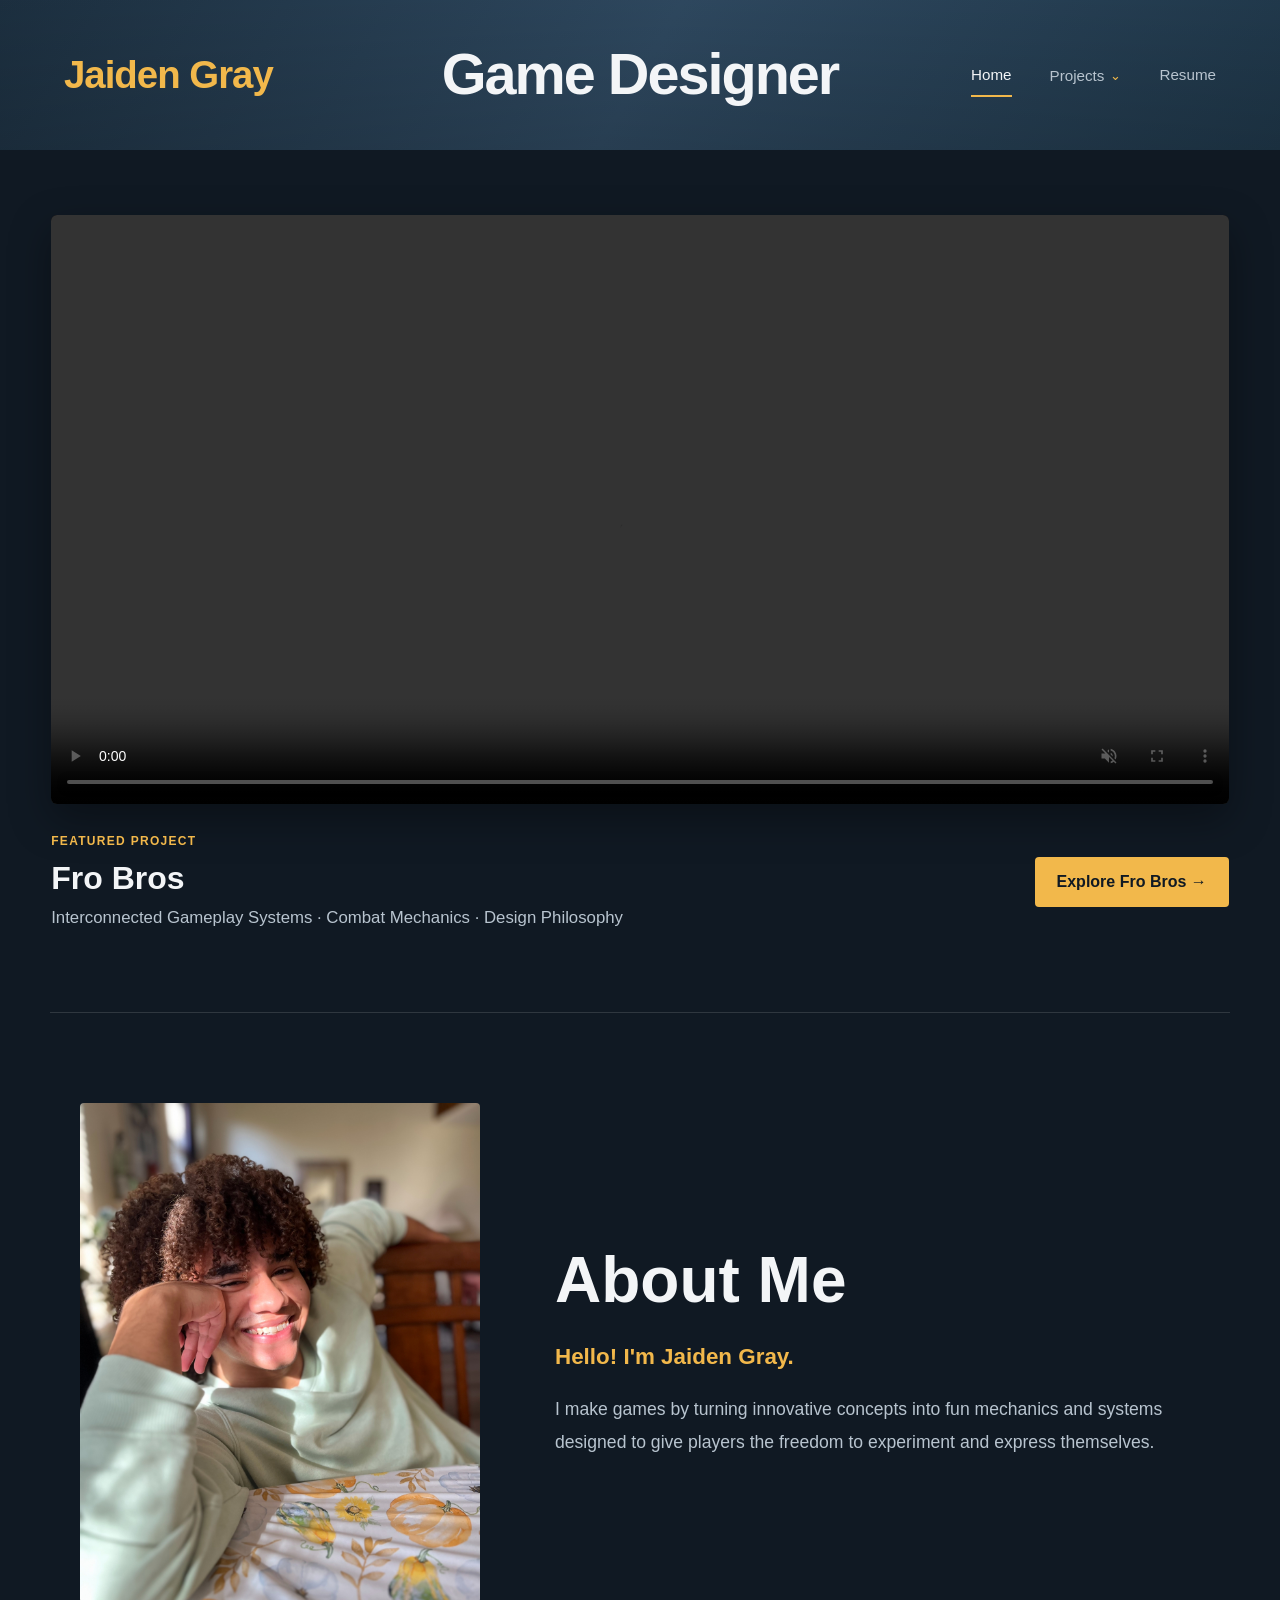
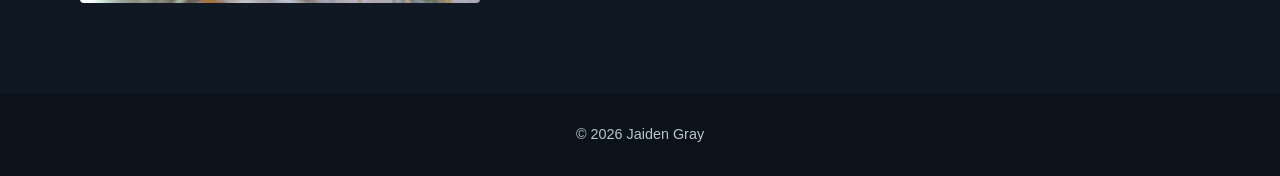
==== index.html @ a14efcc4 "Initial portfolio upload" ====
<!DOCTYPE html>
<html lang="en">

<head>
    <meta charset="UTF-8">
    <meta name="viewport" content="width=device-width, initial-scale=1.0">

    <title>Jaiden Gray | Game Designer</title>

    <link rel="stylesheet" href="styles.css">
</head>

<body>

    <!-- =========================
         HOME HEADER
    ========================== -->

    <header class="hero home-header">

        <div class="hero-overlay"></div>

        <div class="home-header-inner">

            <a href="index.html" class="home-site-name">
                Jaiden Gray
            </a>

            <h1 class="home-header-title">
                Game Designer
            </h1>

            <nav class="navbar" aria-label="Main navigation">

                <div class="nav-links">

                    <a href="index.html" class="nav-link active">
                        Home
                    </a>

                    <div class="dropdown">

                        <button
                            class="nav-link dropdown-button"
                            type="button"
                            aria-haspopup="true"
                        >
                            Projects
                            <span class="arrow">⌄</span>
                        </button>

                        <div class="dropdown-menu">

                            <a href="fro-bros.html" class="project-link">
                                Fro Bros
                            </a>

                        </div>

                    </div>

                    <a href="#" class="nav-link">
                        Resume
                    </a>

                </div>

            </nav>

        </div>

    </header>


    <!-- =========================
         HOME MAIN CONTENT
    ========================== -->

    <main>

        <!-- =========================
             FEATURED WORK
        ========================== -->

        <section class="home-work-section">

            <!-- Fro Bros Gameplay Video -->

            <div class="home-gameplay-container">

                <video
                    class="home-gameplay-video"
                    autoplay
                    loop
                    muted
                    playsinline
                    controls
                    preload="metadata"
                    aria-label="Fro Bros gameplay showcase"
                >

                    <source
                        src="images/FroBros/FroBrosGameplay.mp4"
                        type="video/mp4"
                    >

                    Your browser does not support the video tag.

                </video>

            </div>


            <!-- Featured Project Information -->

            <div class="home-featured-project">

                <div>

                    <p class="home-featured-label">
                        FEATURED PROJECT
                    </p>

                    <h2>
                        Fro Bros
                    </h2>

                    <p>
                        Interconnected Gameplay Systems · Combat Mechanics
                        · Design Philosophy
                    </p>

                </div>


                <a href="fro-bros.html" class="portfolio-button">
                    Explore Fro Bros →
                </a>

            </div>

        </section>


        <!-- =========================
             ABOUT ME
        ========================== -->

        <section class="intro-section">

            <div class="profile-image-container">

                <img
                    src="images/home/Me.jpeg"
                    alt="Jaiden Gray"
                    class="profile-image"
                >

            </div>


            <div class="intro-content">

                <h2>
                    About Me
                </h2>

                <h3>
                    Hello! I'm Jaiden Gray.
                </h3>

                <p class="intro-text">
                    I make games by turning innovative concepts into fun
                    mechanics and systems designed to give players the freedom
                    to experiment and express themselves.
                </p>

            </div>

        </section>

    </main>


    <!-- =========================
         FOOTER
    ========================== -->

    <footer>

        <p>© 2026 Jaiden Gray</p>

    </footer>

</body>

</html>
---- styles.css ----
/* =========================================================
   GLOBAL
========================================================= */

* {
    margin: 0;
    padding: 0;
    box-sizing: border-box;
}

:root {
    --background: #101923;
    --background-light: #172536;
    --banner: #304b63;
    --banner-dark: #1d3142;
    --accent: #f2b84b;
    --text: #f3f5f7;
    --text-secondary: #b8c4cf;
    --border: rgba(255, 255, 255, 0.13);
    --max-width: 1180px;
}

html {
    scroll-behavior: smooth;
}

body {
    background-color: var(--background);
    color: var(--text);
    font-family: Arial, Helvetica, sans-serif;
    line-height: 1.6;
}

a {
    color: inherit;
    text-decoration: none;
}


/* =========================================================
   NAVIGATION
========================================================= */

.navbar {
    width: 100%;
    height: 64px;
    padding: 0 5%;
    display: flex;
    justify-content: flex-end;
    align-items: center;
    position: relative;
    z-index: 1000;
}

.nav-links {
    height: 100%;
    display: flex;
    align-items: center;
    gap: 38px;
}

.nav-link {
    position: relative;
    display: flex;
    align-items: center;
    height: 100%;
    padding: 0;
    border: none;
    background: none;
    color: var(--text-secondary);
    font-family: inherit;
    font-size: 0.95rem;
    cursor: pointer;
    transition: color 0.2s ease;
}

.nav-link:hover,
.nav-link.active {
    color: var(--text);
}

.nav-link.active::after {
    content: "";
    position: absolute;
    left: 0;
    bottom: 10px;
    width: 100%;
    height: 2px;
    background-color: var(--accent);
}


/* =========================================================
   PROJECTS DROPDOWN
========================================================= */

.dropdown {
    position: relative;
    height: 100%;
    display: flex;
    align-items: center;
}

.dropdown-button {
    display: flex;
    align-items: center;
    gap: 6px;
}

.arrow {
    color: var(--accent);
    font-size: 0.8rem;
    transition: transform 0.2s ease;
}

.dropdown:hover .arrow,
.dropdown:focus-within .arrow {
    transform: rotate(180deg);
}

.dropdown-menu {
    position: absolute;
    top: 64px;
    right: 0;
    width: 230px;
    padding: 10px;
    background-color: #111c25;
    border: 1px solid rgba(255, 255, 255, 0.12);
    border-top: 2px solid var(--accent);
    box-shadow: 0 15px 35px rgba(0, 0, 0, 0.4);
    opacity: 0;
    visibility: hidden;
    transform: translateY(-7px);
    transition:
        opacity 0.2s ease,
        transform 0.2s ease,
        visibility 0.2s ease;
}

.dropdown:hover .dropdown-menu,
.dropdown:focus-within .dropdown-menu {
    opacity: 1;
    visibility: visible;
    transform: translateY(0);
}

.project-link {
    display: block;
    padding: 13px 15px;
    color: var(--text-secondary);
    font-size: 0.95rem;
    transition:
        color 0.2s ease,
        background-color 0.2s ease;
}

.project-link:hover {
    color: var(--accent);
    background-color: rgba(255, 255, 255, 0.05);
}


/* =========================================================
   HOME HERO / BANNER
========================================================= */

.hero {
    min-height: 345px;
    position: relative;
    display: flex;
    justify-content: center;
    align-items: center;
    overflow: visible;
    background:
        linear-gradient(
            120deg,
            var(--banner-dark),
            var(--banner),
            #20394c
        );
}

.hero-overlay {
    position: absolute;
    inset: 0;
    background:
        linear-gradient(
            to bottom,
            rgba(0, 0, 0, 0.05),
            rgba(0, 0, 0, 0.18)
        );
    pointer-events: none;
}


/* =========================================================
   HOME HEADER LAYOUT
========================================================= */

.home-header {
    min-height: 150px;
    justify-content: stretch;
    align-items: center;
}

.home-header-inner {
    position: relative;
    z-index: 2;
    width: 100%;
    padding: 0 5%;
    display: grid;
    grid-template-columns: 1fr auto 1fr;
    align-items: center;
    gap: 30px;
}

.home-site-name {
    justify-self: start;
    color: var(--accent);
    font-size: clamp(1.8rem, 3vw, 3rem);
    font-weight: 700;
    line-height: 1.05;
    letter-spacing: -1px;
    white-space: nowrap;
}

.home-header-title {
    justify-self: center;
    color: var(--text);
    font-size: clamp(2.2rem, 4.5vw, 4rem);
    font-weight: 700;
    line-height: 1.1;
    letter-spacing: -2px;
    text-align: center;
    white-space: nowrap;
}

.home-header .navbar {
    width: auto;
    padding: 0;
    justify-self: end;
}


/* =========================================================
   HOME FEATURED GAMEPLAY
========================================================= */

.home-work-section {
    width: min(1400px, 92%);
    margin: 0 auto;
    padding: 65px 0 80px;
}

.home-gameplay-container {
    width: 100%;
}

.home-gameplay-video {
    display: block;
    width: 100%;
    height: auto;
    background-color: #000;
    border-radius: 6px;
    box-shadow: 0 15px 40px rgba(0, 0, 0, 0.35);
}

.home-featured-project {
    margin-top: 28px;
    display: flex;
    justify-content: space-between;
    align-items: center;
    gap: 30px;
}

.home-featured-label {
    margin-bottom: 8px;
    color: var(--accent);
    font-size: 0.75rem;
    font-weight: 700;
    letter-spacing: 1.3px;
}

.home-featured-project h2 {
    margin-bottom: 8px;
    color: var(--text);
    font-size: 2rem;
    line-height: 1.2;
}

.home-featured-project p:not(.home-featured-label) {
    max-width: 700px;
    color: var(--text-secondary);
    font-size: 1.05rem;
}


/* =========================================================
   HOME INTRODUCTION
========================================================= */

.intro-section {
    max-width: var(--max-width);
    margin: 0 auto;
    padding: 90px 30px;
    display: grid;
    grid-template-columns: minmax(280px, 400px) 1fr;
    gap: 75px;
    align-items: center;
    border-top: 1px solid var(--border);
}


/* =========================================================
   PROFILE IMAGE
========================================================= */

.profile-image-container {
    width: 100%;
}

.profile-placeholder,
.profile-image {
    width: 100%;
    aspect-ratio: 4 / 5;
    border-radius: 4px;
}

.profile-placeholder {
    display: flex;
    justify-content: center;
    align-items: center;
    background-color: var(--background-light);
    border: 2px dashed #405266;
    color: var(--text-secondary);
}

.profile-image {
    display: block;
    object-fit: cover;
}


/* =========================================================
   HOME INTRODUCTION TEXT
========================================================= */

.intro-content h2 {
    margin-bottom: 25px;
    color: var(--text);
    font-size: clamp(2.5rem, 5vw, 4.3rem);
    line-height: 1.05;
}

.intro-content h3 {
    margin-bottom: 18px;
    color: var(--accent);
    font-size: 1.4rem;
}

.intro-text {
    max-width: 680px;
    color: var(--text-secondary);
    font-size: 1.1rem;
    line-height: 1.9;
}


/* =========================================================
   FRO BROS TOP BAR
========================================================= */

.fro-bros-header {
    width: 100%;
    height: 64px;
    background:
        linear-gradient(
            120deg,
            var(--banner-dark),
            var(--banner)
        );
    border-bottom: 1px solid rgba(255, 255, 255, 0.08);
}


/* =========================================================
   FRO BROS SHOWCASE
========================================================= */

.fro-bros-showcase {
    width: 100%;
    padding: 45px 20px 55px;
    display: flex;
    flex-direction: column;
    align-items: center;
}


/* =========================================================
   FRO BROS LOGO + GENRE
========================================================= */

.fro-bros-title-row {
    width: min(1400px, 96vw);
    height: 250px;
    margin: 0 auto 10px;
    display: flex;
    justify-content: center;
    align-items: center;
    gap: 5px;
    /* Balance the logo artwork's internal whitespace so the visible
       logo + genre group is centered over the gameplay video. */
    transform: translateX(-38px);
}

.fro-bros-logo-container {
    width: 500px;
    height: 250px;
    display: flex;
    justify-content: center;
    align-items: center;
    flex-shrink: 0;
    overflow: visible;
}

.fro-bros-logo {
    display: block;
    width: 900px;
    height: 340px;
    max-width: none;
    object-fit: contain;
    flex-shrink: 0;
}

.fro-bros-title-text {
    height: 250px;
    display: flex;
    justify-content: flex-start;
    align-items: center;
    margin-left: -25px;
}

.fro-bros-title-text p {
    margin: 0;
    color: var(--text);
    font-size: clamp(1.65rem, 2.25vw, 2.25rem);
    font-weight: 600;
    line-height: 1;
    letter-spacing: 0.5px;
    white-space: nowrap;
}


/* =========================================================
   FRO BROS DESCRIPTION
========================================================= */

.fro-bros-description {
    width: min(1000px, 90vw);
    margin: 0 auto 35px;
    text-align: center;
}

.fro-bros-description p {
    color: var(--text-secondary);
    font-size: clamp(1.1rem, 1.6vw, 1.35rem);
    line-height: 1.75;
    font-weight: 400;
}


/* =========================================================
   GAMEPLAY VIDEO
========================================================= */

.gameplay-video-container {
    width: min(1400px, 96vw);
    margin: 0 auto;
}

.gameplay-video {
    display: block;
    width: 100%;
    height: auto;
    margin: 0 auto;
    background-color: #000;
    border-radius: 6px;
    box-shadow: 0 15px 40px rgba(0, 0, 0, 0.35);
}


/* =========================================================
   PROJECT OVERVIEW
========================================================= */

.project-overview {
    width: min(1400px, 96vw);
    margin: 20px auto 100px;
    border: 1px solid var(--border);
    background-color: rgba(23, 37, 54, 0.35);
}


/* =========================================================
   QUICK PROJECT INFORMATION
========================================================= */

.project-info-grid {
    display: grid;
    grid-template-columns: 2fr 1fr 1fr;
    border-bottom: 1px solid var(--border);
}

.project-info-item {
    min-height: 120px;
    padding: 24px 28px;
    border-right: 1px solid var(--border);
}

.project-info-item:last-child {
    border-right: none;
}

.project-info-label {
    margin-bottom: 10px;
    color: var(--accent);
    font-size: 0.75rem;
    font-weight: 700;
    letter-spacing: 1.2px;
}

.project-info-value {
    color: var(--text);
    font-size: 1.05rem;
    font-weight: 600;
    line-height: 1.5;
}


/* =========================================================
   CONTRIBUTIONS
========================================================= */

.contribution-grid {
    display: grid;
    grid-template-columns: repeat(3, 1fr);
}

.contribution-card {
    min-height: 300px;
    padding: 32px 34px 38px;
    border-right: 1px solid var(--border);
}

.contribution-card:last-child {
    border-right: none;
}

.contribution-card h2 {
    margin-bottom: 15px;
    color: var(--text);
    font-size: clamp(1.35rem, 2vw, 1.7rem);
    line-height: 1.25;
}

.contribution-card p {
    color: var(--text-secondary);
    font-size: 1rem;
    line-height: 1.75;
}


/* =========================================================
   DESIGN CASE STUDY
========================================================= */

.design-case-study {
    width: min(1400px, 92vw);
    margin: 0 auto 130px;
    padding-top: 20px;
}

.case-study-intro {
    display: grid;
    grid-template-columns:
        minmax(330px, 0.9fr)
        minmax(500px, 1.25fr);
    gap: 90px;
    align-items: start;
    padding: 15px 0 85px;
    border-bottom: 1px solid var(--border);
}


/* =========================================================
   CASE STUDY HEADING
========================================================= */

.case-study-label {
    margin-bottom: 18px;
    color: var(--accent);
    font-size: 0.78rem;
    font-weight: 700;
    letter-spacing: 1.3px;
}

.case-study-heading h2 {
    max-width: 520px;
    color: var(--text);
    font-size: clamp(3rem, 5vw, 5.3rem);
    line-height: 1.03;
    letter-spacing: -2px;
}


/* =========================================================
   CASE STUDY DESCRIPTION
========================================================= */

.case-study-description {
    padding-top: 3px;
}

.case-study-description p {
    margin-bottom: 22px;
    color: var(--text-secondary);
    font-size: clamp(1rem, 1.25vw, 1.12rem);
    line-height: 1.8;
}

.case-study-description p:last-child {
    margin-bottom: 0;
}


/* =========================================================
   TURNING HAIR INTO GAMEPLAY
========================================================= */

.hair-gameplay-section {
    padding-top: 80px;
}

.hair-gameplay-intro {
    display: grid;
    grid-template-columns: minmax(0, 1fr) minmax(0, 1.1fr);
    gap: 60px;
    align-items: center;
    margin-bottom: 35px;
}

.hair-gameplay-intro .case-study-heading h2 {
    max-width: none;
    font-size: clamp(2.7rem, 4vw, 3.8rem);
    line-height: 1.06;
    letter-spacing: -1.6px;
}

.hair-gameplay-intro .case-study-description {
    align-self: center;
}

@media (max-width: 1100px) {
    .hair-gameplay-intro {
        grid-template-columns: 1fr;
        gap: 28px;
    }
}


/* =========================================================
   DESIGN TABS
========================================================= */

.design-tabs {
    width: 100%;
    display: grid;
    grid-template-columns: repeat(5, 1fr);
    margin-bottom: 45px;
    border-bottom: 1px solid var(--border);
}

.design-tab {
    position: relative;
    padding: 18px 12px 20px;
    border: none;
    background: transparent;
    color: var(--text-secondary);
    font-family: inherit;
    font-size: 1rem;
    font-weight: 600;
    text-align: center;
    cursor: pointer;
    transition:
        color 0.2s ease,
        background-color 0.2s ease;
}

.design-tab:hover {
    color: var(--text);
    background-color: rgba(255, 255, 255, 0.025);
}

.design-tab.active {
    color: var(--text);
}

.design-tab.active::after {
    content: "";
    position: absolute;
    left: 0;
    right: 0;
    bottom: -1px;
    height: 3px;
    background-color: var(--accent);
}


/* =========================================================
   TAB CONTENT
========================================================= */

.design-tab-content {
    display: none;
    grid-template-columns:
        minmax(300px, 0.75fr)
        minmax(500px, 1.25fr);
    gap: 65px;
    align-items: center;
    min-height: 470px;
}

.design-tab-content.active {
    display: grid;
}


/* =========================================================
   TAB COPY
========================================================= */

.tab-copy h3 {
    margin-bottom: 22px;
    color: var(--text);
    font-size: clamp(2rem, 3.5vw, 3.3rem);
    line-height: 1.08;
    letter-spacing: -1px;
}

.tab-copy p {
    margin-bottom: 20px;
    color: var(--text-secondary);
    font-size: 1.04rem;
    line-height: 1.8;
}

.tab-copy p:last-child {
    margin-bottom: 0;
}

.tab-copy strong {
    color: var(--text);
    font-weight: 700;
}


/* =========================================================
   FUTURE TAB MEDIA
========================================================= */

.tab-media-placeholder {
    width: 100%;
    aspect-ratio: 16 / 9;
    display: flex;
    justify-content: center;
    align-items: center;
    background:
        linear-gradient(
            135deg,
            #172536,
            #0d151d
        );
    border: 1px dashed rgba(255, 255, 255, 0.2);
    border-radius: 5px;
    color: rgba(184, 196, 207, 0.55);
    font-size: 0.85rem;
    letter-spacing: 0.7px;
    text-transform: uppercase;
}


/* =========================================================
   DEFENSIVE DESIGN
========================================================= */

.defensive-design-section {
    width: 100%;
    margin-top: 20px;
    padding: 95px 4vw 115px;
    background-color: var(--background-light);
    border-top: 1px solid var(--border);
    border-bottom: 1px solid var(--border);
}

.defensive-design-intro {
    width: min(1400px, 92vw);
    margin: 0 auto 90px;
    display: grid;
    grid-template-columns:
        minmax(380px, 0.95fr)
        minmax(500px, 1.15fr);
    gap: 110px;
    align-items: start;
}

.defensive-design-heading .case-study-label {
    margin-bottom: 18px;
}

.defensive-design-heading h2 {
    max-width: 590px;
    color: var(--text);
    font-size: clamp(3rem, 5vw, 5.2rem);
    line-height: 1.05;
    letter-spacing: -2px;
}

.defensive-design-description {
    padding-top: 3px;
}

.defensive-design-description p {
    margin-bottom: 24px;
    color: var(--text-secondary);
    font-size: clamp(1rem, 1.25vw, 1.12rem);
    line-height: 1.8;
}

.defensive-design-description p:last-child {
    margin-bottom: 0;
}

.defensive-design-description strong {
    color: var(--text);
    font-weight: 700;
}


/* =========================================================
   DEFENSIVE SHOWCASE GRID
========================================================= */

.defensive-showcase-grid {
    width: min(1400px, 92vw);
    margin: 0 auto;
    display: grid;
    grid-template-columns: repeat(2, minmax(0, 1fr));
    gap: 85px 55px;
}


/* =========================================================
   DEFENSIVE SHOWCASE CARDS
========================================================= */

.defensive-showcase-card {
    width: 100%;
}

.defensive-showcase-card-centered {
    grid-column: 1 / -1;
    width: calc(50% - 27.5px);
    justify-self: center;
}


/* =========================================================
   DEFENSIVE SHOWCASE MEDIA
========================================================= */

.defensive-video-placeholder {
    width: 100%;
    aspect-ratio: 16 / 9;
    margin-bottom: 30px;
    display: flex;
    justify-content: center;
    align-items: center;
    background:
        linear-gradient(
            135deg,
            #101923,
            #0b1219
        );
    border: 1px dashed rgba(255, 255, 255, 0.2);
    border-radius: 5px;
    color: rgba(184, 196, 207, 0.55);
    font-size: 0.82rem;
    letter-spacing: 0.8px;
    text-transform: uppercase;
}


/* =========================================================
   DEFENSIVE SHOWCASE COPY
========================================================= */

.defensive-showcase-copy {
    max-width: 620px;
}

.defensive-hairstyle-name {
    margin-bottom: 10px;
    color: var(--accent);
    font-size: 0.76rem;
    font-weight: 700;
    letter-spacing: 1.2px;
}

.defensive-showcase-copy h3 {
    margin-bottom: 20px;
    color: var(--text);
    font-size: clamp(2rem, 3vw, 3rem);
    line-height: 1.08;
}

.defensive-showcase-copy p {
    margin-bottom: 18px;
    color: var(--text-secondary);
    font-size: 1rem;
    line-height: 1.75;
}

.defensive-showcase-copy p:last-child {
    margin-bottom: 0;
}

.defensive-showcase-copy strong {
    color: var(--text);
    font-weight: 700;
}


/* =========================================================
   BUTTONS
========================================================= */

.portfolio-button {
    display: inline-block;
    margin-top: 25px;
    padding: 12px 22px;
    background-color: var(--accent);
    color: var(--background);
    font-weight: 700;
    border-radius: 4px;
    transition:
        transform 0.2s ease,
        opacity 0.2s ease;
}

.portfolio-button:hover {
    transform: translateY(-2px);
    opacity: 0.9;
}

.home-featured-project .portfolio-button {
    margin-top: 0;
    white-space: nowrap;
}


/* =========================================================
   FOOTER
========================================================= */

footer {
    padding: 30px;
    text-align: center;
    color: var(--text-secondary);
    background-color: #0b1219;
    font-size: 0.9rem;
}


/* =========================================================
   TABLET
========================================================= */

@media (max-width: 800px) {

    .navbar {
        height: 60px;
        padding: 0 25px;
    }

    .nav-links {
        gap: 24px;
    }

    .dropdown-menu {
        top: 60px;
    }

    .home-header {
        min-height: 120px;
    }

    .home-header-inner {
        padding: 0 25px;
        gap: 18px;
    }

    .home-site-name {
        font-size: 1.6rem;
    }

    .home-header-title {
        font-size: 2.2rem;
    }

    .home-work-section {
        width: 94%;
        padding: 50px 0 65px;
    }

    .home-featured-project {
        align-items: flex-start;
        flex-direction: column;
    }

    .intro-section {
        grid-template-columns: 1fr;
        gap: 40px;
        padding-top: 60px;
    }

    .profile-image-container {
        max-width: 400px;
        margin: 0 auto;
    }

    .intro-content {
        text-align: left;
    }

    .fro-bros-header {
        height: 60px;
    }

    .fro-bros-showcase {
        padding-top: 35px;
    }

    .fro-bros-title-row {
        width: 96vw;
        height: 190px;
        gap: 0;
        transform: none;
    }

    .fro-bros-logo-container {
        width: 340px;
        height: 190px;
    }

    .fro-bros-logo {
        width: 620px;
        height: 260px;
    }

    .fro-bros-title-text {
        height: 190px;
        margin-left: -15px;
    }

    .fro-bros-title-text p {
        font-size: 1.25rem;
    }

    .fro-bros-description {
        width: 90vw;
        margin-bottom: 25px;
    }

    .gameplay-video-container {
        width: 97vw;
    }

    .project-overview {
        width: 94vw;
    }

    .project-info-grid {
        grid-template-columns: 1fr;
    }

    .project-info-item {
        min-height: auto;
        border-right: none;
        border-bottom: 1px solid var(--border);
    }

    .project-info-item:last-child {
        border-bottom: none;
    }

    .contribution-grid {
        grid-template-columns: 1fr;
    }

    .contribution-card {
        min-height: auto;
        border-right: none;
        border-bottom: 1px solid var(--border);
    }

    .contribution-card:last-child {
        border-bottom: none;
    }

    .design-case-study {
        width: 90vw;
        margin-bottom: 90px;
    }

    .case-study-intro {
        grid-template-columns: 1fr;
        gap: 45px;
        padding-bottom: 60px;
    }

    .case-study-heading h2 {
        max-width: 650px;
    }

    .hair-gameplay-section {
        padding-top: 60px;
    }

    .design-tabs {
        grid-template-columns: repeat(3, 1fr);
        row-gap: 0;
    }

    .design-tab-content {
        grid-template-columns: 1fr;
        gap: 40px;
        min-height: auto;
    }

    .tab-media-placeholder {
        max-width: 720px;
    }

    .defensive-design-section {
        padding: 75px 5vw 85px;
    }

    .defensive-design-intro {
        width: 90vw;
        grid-template-columns: 1fr;
        gap: 45px;
        margin-bottom: 65px;
    }

    .defensive-design-heading h2 {
        max-width: 680px;
    }

    .defensive-showcase-grid {
        width: 90vw;
        grid-template-columns: 1fr;
        gap: 65px;
    }

    .defensive-showcase-card-centered {
        grid-column: auto;
        width: 100%;
        justify-self: stretch;
    }

    .defensive-showcase-copy {
        max-width: none;
    }

}


/* =========================================================
   MOBILE
========================================================= */

@media (max-width: 500px) {

    .navbar {
        height: 56px;
        padding: 0 18px;
    }

    .nav-links {
        gap: 18px;
    }

    .nav-link {
        font-size: 0.85rem;
    }

    .dropdown-menu {
        top: 56px;
        width: 190px;
    }

    .home-header {
        min-height: 135px;
    }

    .home-header-inner {
        padding: 14px 18px;
        grid-template-columns: 1fr auto;
        gap: 14px;
    }

    .home-site-name {
        font-size: 1.4rem;
        letter-spacing: -1px;
    }

    .home-header-title {
        grid-column: 1 / -1;
        grid-row: 2;
        justify-self: center;
        font-size: 2rem;
    }

    .home-header .navbar {
        grid-column: 2;
        grid-row: 1;
        height: 45px;
    }

    .home-header .nav-links {
        gap: 15px;
    }

    .home-work-section {
        width: 92%;
        padding: 40px 0 55px;
    }

    .home-featured-project h2 {
        font-size: 1.7rem;
    }

    .intro-section {
        padding: 50px 20px;
    }

    .fro-bros-header {
        height: 56px;
    }

    .fro-bros-showcase {
        padding: 25px 8px 40px;
    }

    .fro-bros-title-row {
        width: 98vw;
        height: 125px;
        margin-bottom: 10px;
        gap: 0;
    }

    .fro-bros-logo-container {
        width: 230px;
        height: 125px;
    }

    .fro-bros-logo {
        width: 420px;
        height: 180px;
    }

    .fro-bros-title-text {
        height: 125px;
        margin-left: -10px;
    }

    .fro-bros-title-text p {
        font-size: 0.8rem;
        white-space: nowrap;
    }

    .fro-bros-description {
        width: 92vw;
        margin-bottom: 22px;
    }

    .fro-bros-description p {
        font-size: 1rem;
        line-height: 1.6;
    }

    .gameplay-video-container {
        width: 98vw;
    }

    .project-overview {
        width: 94vw;
        margin-top: 10px;
        margin-bottom: 70px;
    }

    .project-info-item {
        padding: 20px 22px;
    }

    .contribution-card {
        padding: 28px 22px 32px;
    }

    .design-case-study {
        width: 90vw;
        margin-bottom: 70px;
        padding-top: 0;
    }

    .case-study-intro {
        gap: 32px;
        padding-bottom: 50px;
    }

    .case-study-label {
        margin-bottom: 12px;
        font-size: 0.7rem;
    }

    .case-study-heading h2 {
        font-size: 2.7rem;
        letter-spacing: -1px;
    }

    .case-study-description p {
        font-size: 1rem;
        line-height: 1.7;
    }

    .hair-gameplay-section {
        padding-top: 50px;
    }

    .hair-gameplay-intro {
        margin-bottom: 35px;
    }

    .hair-gameplay-intro h2 {
        font-size: 2.3rem;
    }

    .hair-gameplay-intro p {
        font-size: 1rem;
        line-height: 1.7;
    }

    .design-tabs {
        grid-template-columns: repeat(2, 1fr);
        margin-bottom: 35px;
    }

    .design-tab {
        padding: 15px 8px 17px;
        font-size: 0.88rem;
    }

    .design-tab-content {
        gap: 32px;
    }

    .tab-copy h3 {
        font-size: 2rem;
    }

    .tab-copy p {
        font-size: 1rem;
        line-height: 1.7;
    }

    .defensive-design-section {
        margin-top: 0;
        padding: 60px 5vw 70px;
    }

    .defensive-design-intro {
        width: 90vw;
        gap: 32px;
        margin-bottom: 55px;
    }

    .defensive-design-heading h2 {
        font-size: 2.7rem;
        letter-spacing: -1px;
    }

    .defensive-design-description p {
        font-size: 1rem;
        line-height: 1.7;
    }

    .defensive-showcase-grid {
        width: 90vw;
        gap: 55px;
    }

    .defensive-video-placeholder {
        margin-bottom: 24px;
    }

    .defensive-showcase-copy h3 {
        font-size: 2rem;
    }

    .defensive-showcase-copy p {
        font-size: 1rem;
        line-height: 1.7;
    }

}

/* Match the gameplay section label to the core philosophy label. */
.hair-gameplay-intro .case-study-label {
    margin-bottom: 18px;
    color: var(--accent);
    font-size: 0.78rem;
    font-weight: 700;
    letter-spacing: 1.3px;
}

/* Hairstyle playstyle bullets: match philosophy section accent labels. */
.tab-copy .hairstyle-playstyle-list {
    color: var(--text-secondary);
    font-size: 1.04rem;
    line-height: 1.8;
    padding-left: 1.5rem;
    margin: -6px 0 0;
}
.tab-copy .hairstyle-playstyle-list li { margin-bottom: 9px; }
.tab-copy .hairstyle-playstyle-list li:last-child { margin-bottom: 0; }
.tab-copy .hairstyle-playstyle-list strong { color: var(--accent); }
@media (max-width: 768px) {
    .tab-copy .hairstyle-playstyle-list { font-size: 1rem; line-height: 1.7; }
}

/* Subtle separation between dungeon accessories and pre-run hairpins. */
.tab-copy .accessories-divider {
    border: 0;
    border-top: 1px solid rgba(180, 195, 211, 0.22);
    margin: 30px 0 26px;
}

/* Defensive options use the same yellow hairstyle labels as the gameplay tabs. */
.defensive-design-description .defensive-options-list {
    color: var(--text-secondary);
    font-size: clamp(1rem, 1.25vw, 1.12rem);
    line-height: 1.8;
    padding-left: 1.5rem;
    margin: 0 0 24px;
}
.defensive-design-description .defensive-options-list li { margin-bottom: 9px; }
.defensive-design-description .defensive-options-list li:last-child { margin-bottom: 0; }
.defensive-design-description .defensive-options-list .hairstyle-name { color: var(--accent); }
@media (max-width: 768px) {
    .defensive-design-description .defensive-options-list { font-size: 1rem; line-height: 1.7; }
}

/* Afro ability breakdown: compact heading and consistent yellow bullet labels. */
.defensive-showcase-copy h3 { font-size: clamp(1.75rem, 2.5vw, 2.45rem); }
.defensive-ability-list {
    padding-left: 1.5rem;
    margin: 0;
    color: var(--text-secondary);
    font-size: 1rem;
    line-height: 1.75;
}
.defensive-ability-list li { margin-bottom: 18px; }
.defensive-ability-list li:last-child { margin-bottom: 0; }
.defensive-ability-list strong { color: var(--text); font-weight: 700; }
.defensive-ability-list .ability-name { color: var(--accent); }

/* Keep hairstyle labels yellow despite the general showcase paragraph rule. */
.defensive-showcase-copy .defensive-hairstyle-name {
    color: var(--accent);
}

/* Alternating full-width case study backgrounds (no dividing lines). */
.design-case-study {
    width: 100%;
    margin: 0;
    padding: 0;
    background: var(--background-light);
}
.design-case-study > .case-study-intro {
    width: min(1400px, 92vw);
    margin: 0 auto;
    padding: 100px 0 105px;
    border-bottom: 0;
}
.design-case-study .hair-gameplay-section {
    background: var(--background);
    padding: 100px max(4vw, calc((100vw - 1400px) / 2)) 110px;
}
.defensive-design-section {
    margin-top: 0;
    border: 0;
}
.defensive-design-section:not([id]) {
    background: var(--background-light);
}
#weapon-design { background: var(--background); }
#build-variety { background: var(--background-light); }
#enemy-interactions { background: var(--background); }
#weapon-design .defensive-design-intro,
#build-variety .defensive-design-intro,
#enemy-interactions .defensive-design-intro {
    margin-bottom: 0;
}
@media (max-width: 768px) {
    .design-case-study > .case-study-intro { padding: 75px 0; }
    .design-case-study .hair-gameplay-section { padding: 75px 5vw; }
}

/* Weapon showcase: maintain hairstyle layout without yellow eyebrow labels. */
#weapon-design .defensive-design-intro { margin-bottom: 90px; }
#weapon-design .defensive-showcase-copy h3 { margin-top: 0; }
@media (max-width: 768px) {
    #weapon-design .defensive-design-intro { margin-bottom: 65px; }
}
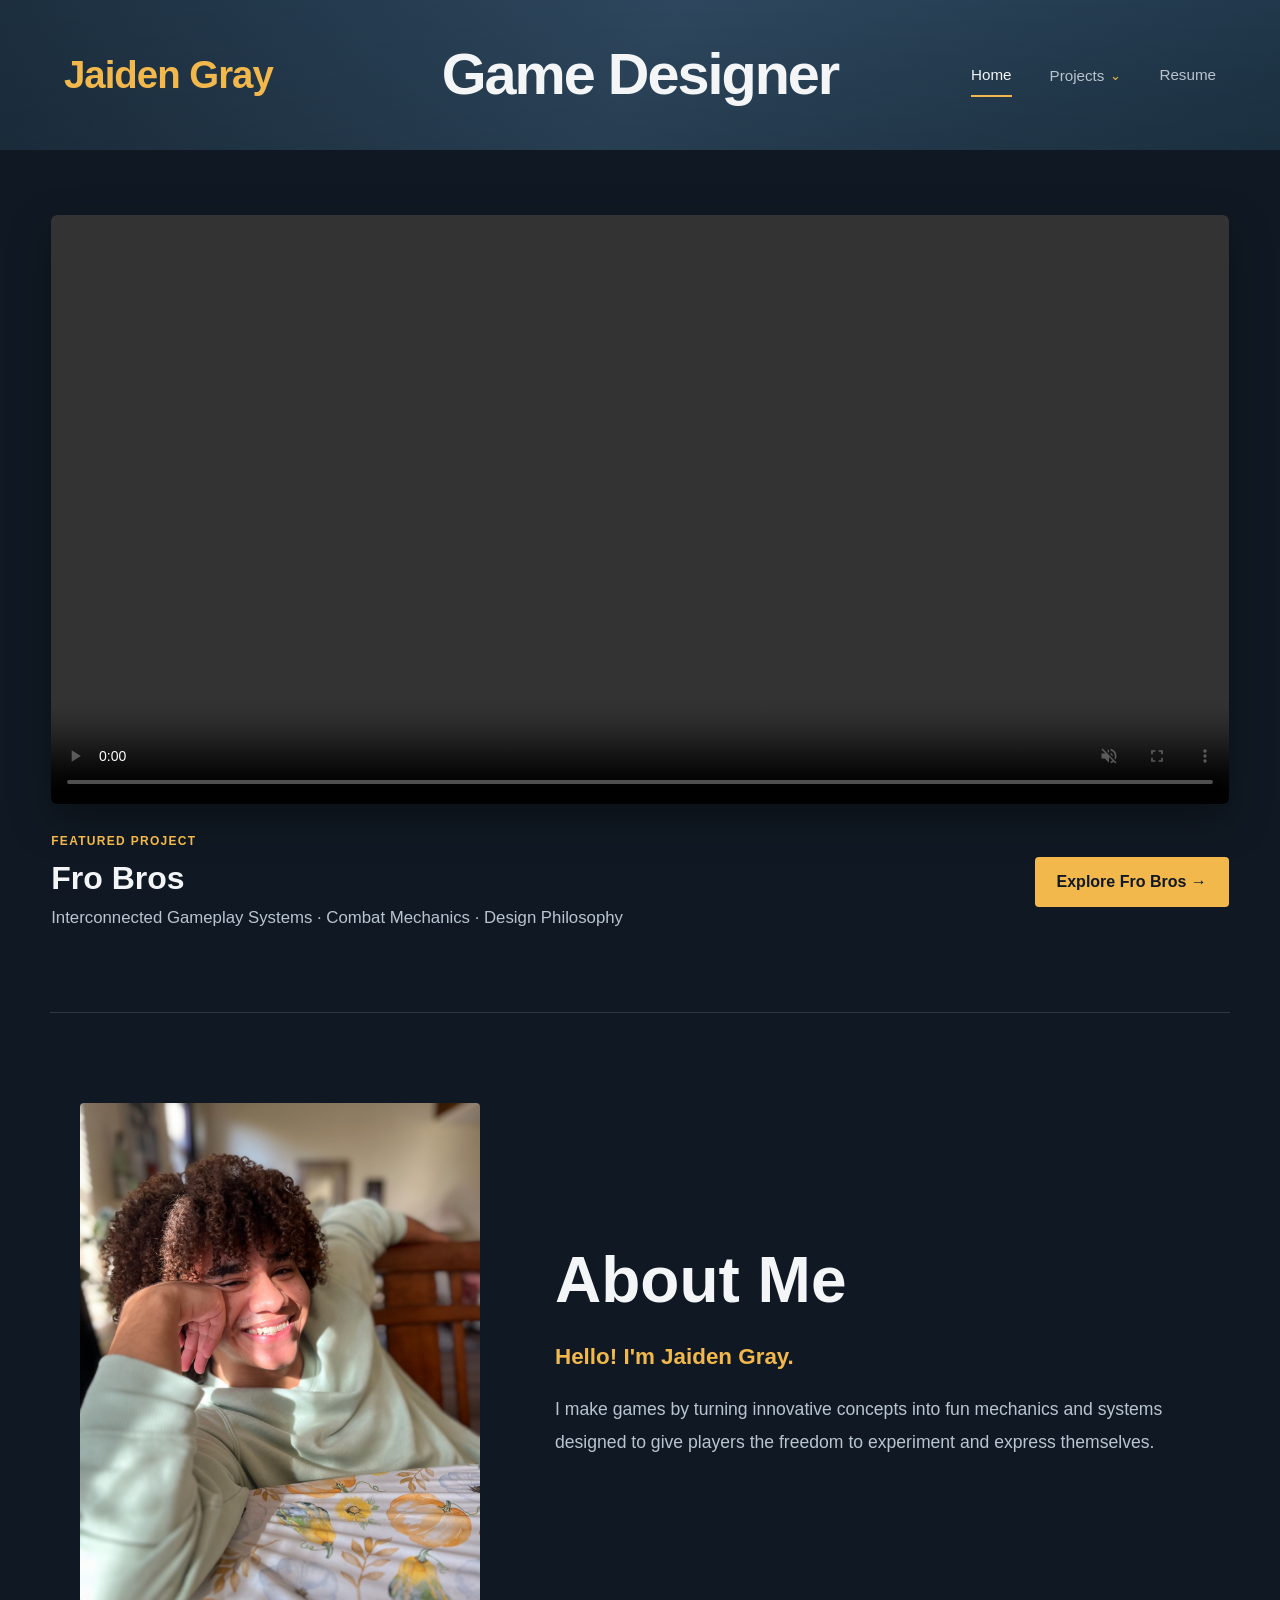
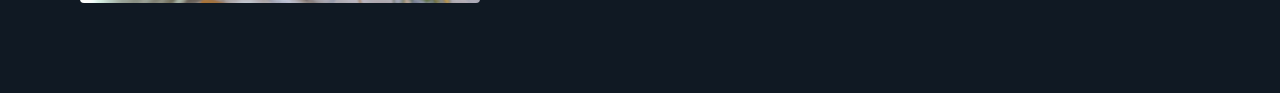
==== commit c93a76aa: "footer" ====
--- a/index.html
+++ b/index.html
@@ -182,17 +182,6 @@
 
     </main>
 
-
-    <!-- =========================
-         FOOTER
-    ========================== -->
-
-    <footer>
-
-        <p>© 2026 Jaiden Gray</p>
-
-    </footer>
-
 </body>
 
 </html>
--- a/styles.css
+++ b/styles.css
@@ -970,19 +970,6 @@
 
 
 /* =========================================================
-   FOOTER
-========================================================= */
-
-footer {
-    padding: 30px;
-    text-align: center;
-    color: var(--text-secondary);
-    background-color: #0b1219;
-    font-size: 0.9rem;
-}
-
-
-/* =========================================================
    TABLET
 ========================================================= */
 
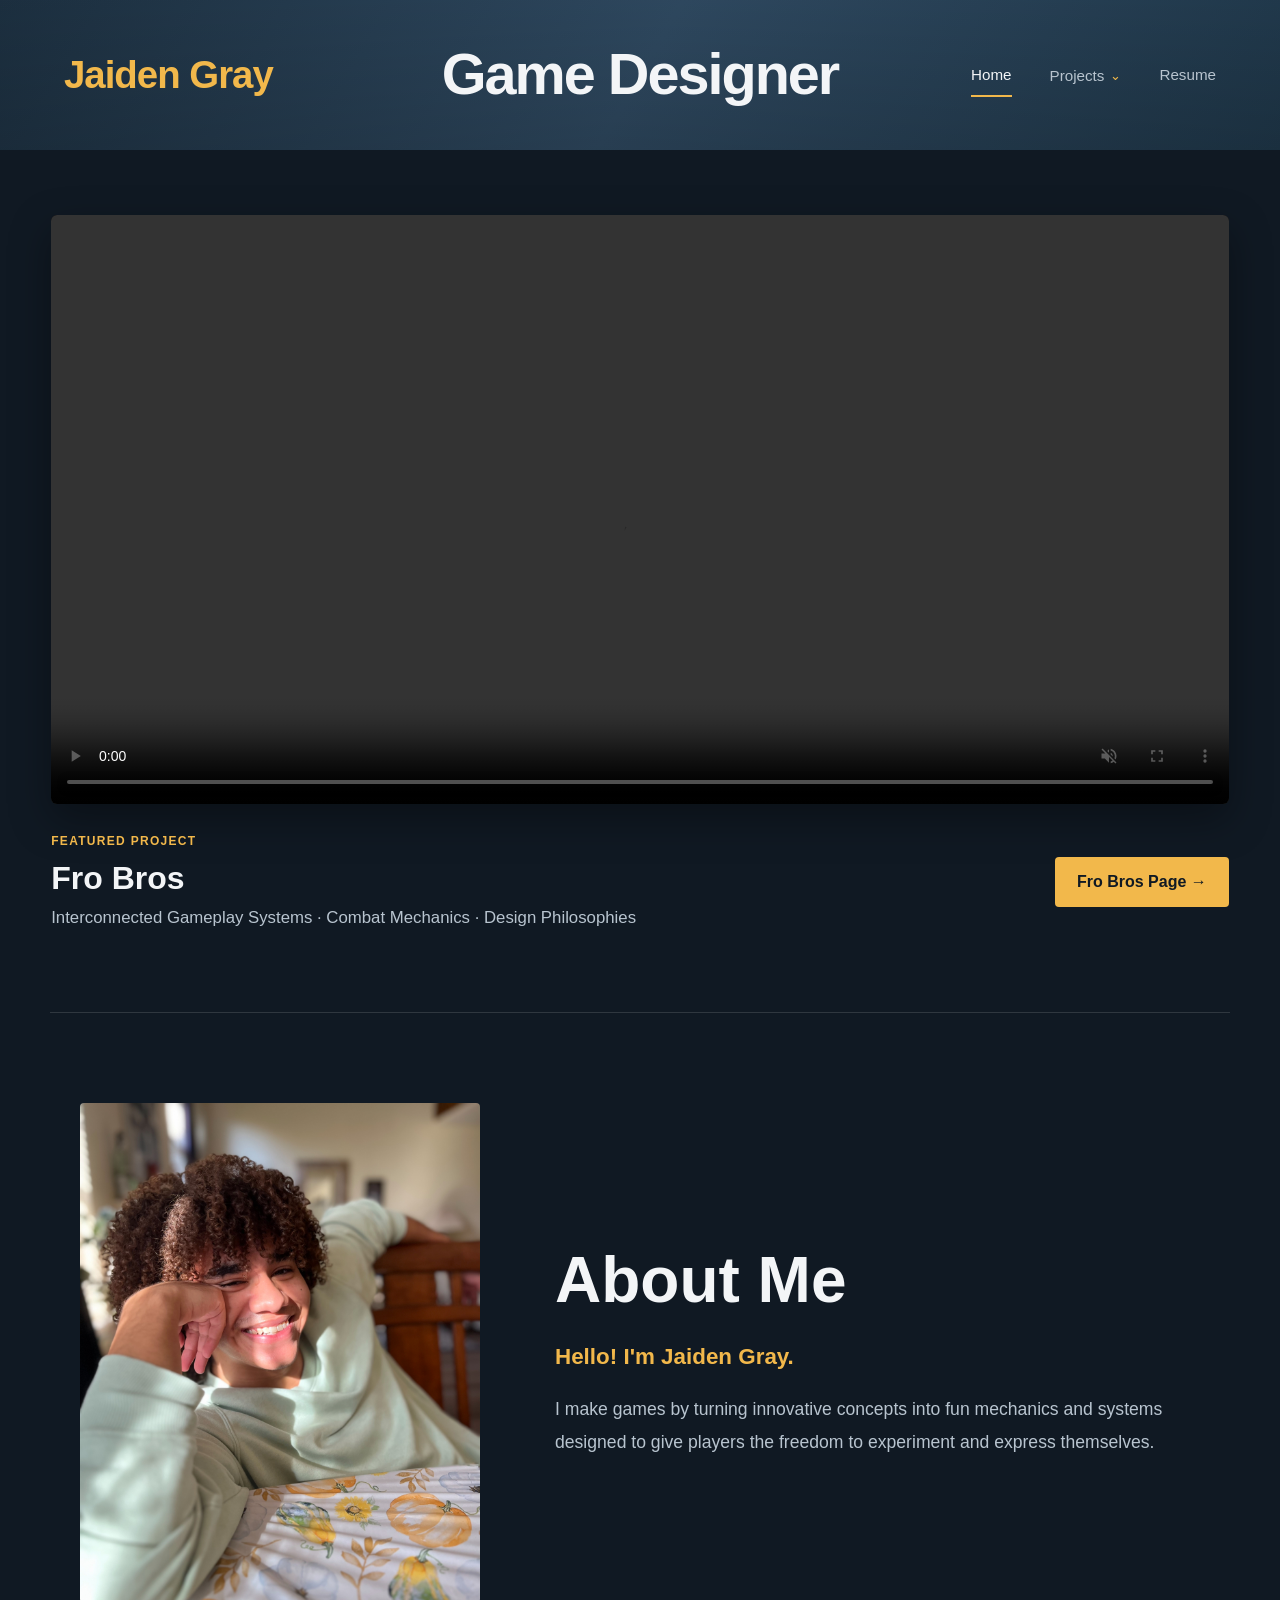
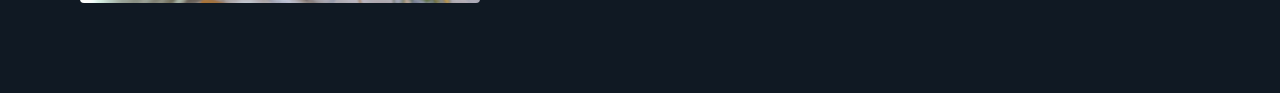
==== commit 6e9579de: "Resuem and Fro bros updates" ====
--- a/index.html
+++ b/index.html
@@ -60,7 +60,7 @@
 
                     </div>
 
-                    <a href="#" class="nav-link">
+                    <a href="resume.html" class="nav-link">
                         Resume
                     </a>
 
@@ -128,14 +128,14 @@
 
                     <p>
                         Interconnected Gameplay Systems · Combat Mechanics
-                        · Design Philosophy
+                        · Design Philosophies
                     </p>
 
                 </div>
 
 
                 <a href="fro-bros.html" class="portfolio-button">
-                    Explore Fro Bros →
+                    Fro Bros Page →
                 </a>
 
             </div>
--- a/styles.css
+++ b/styles.css
@@ -1520,3 +1520,15 @@
 @media (max-width: 768px) {
     #weapon-design .defensive-design-intro { margin-bottom: 65px; }
 }
+
+/* =========================================================
+   RESUME PAGE
+========================================================= */
+.resume-main { width: min(900px, 90%); margin: 0 auto; padding: 80px 0 110px; }
+.resume-eyebrow { color: var(--accent); font-size: .82rem; font-weight: 700; letter-spacing: .14em; text-transform: uppercase; margin-bottom: 10px; }
+.resume-main h1 { font-size: clamp(2.4rem, 5vw, 4rem); line-height: 1.15; margin-bottom: 14px; }
+.resume-lead { color: var(--text-secondary); font-size: 1.12rem; max-width: 650px; margin-bottom: 42px; }
+.resume-panel { background: var(--background-light); border: 1px solid var(--border); border-radius: 12px; padding: clamp(26px, 5vw, 48px); }
+.resume-panel h2 { font-size: 1.5rem; margin-bottom: 12px; }
+.resume-panel p { color: var(--text-secondary); margin-bottom: 24px; }
+.resume-panel .portfolio-button { display: inline-flex; }
